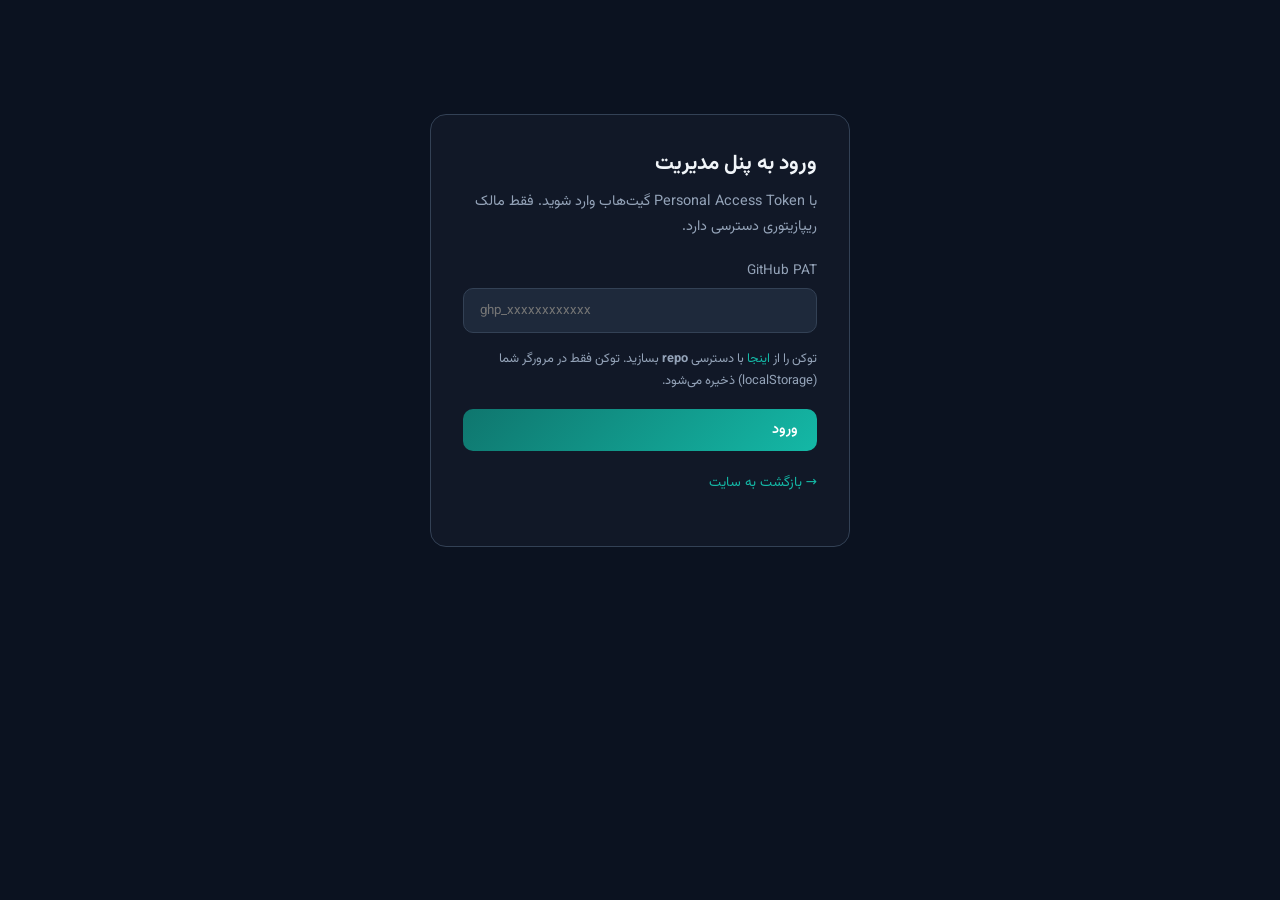
==== admin/index.html @ 01b0af23 "افزودن پنل مدیریت کامل" ====
<!DOCTYPE html>
<html lang="fa" dir="rtl">
<head>
  <meta charset="UTF-8" />
  <meta name="viewport" content="width=device-width, initial-scale=1.0" />
  <title>پنل مدیریت | حامد خانه‌پز</title>
  <link rel="preconnect" href="https://fonts.googleapis.com" />
  <link rel="preconnect" href="https://fonts.gstatic.com" crossorigin />
  <link href="https://fonts.googleapis.com/css2?family=Vazirmatn:wght@300;400;500;600;700&display=swap" rel="stylesheet" />
  <link rel="stylesheet" href="../assets/css/admin.css" />
</head>
<body>
  <div id="loginScreen" class="admin-wrap">
    <div class="login-box">
      <h1>ورود به پنل مدیریت</h1>
      <p>با Personal Access Token گیت‌هاب وارد شوید. فقط مالک ریپازیتوری دسترسی دارد.</p>
      <form id="loginForm">
        <label for="tokenInput">GitHub PAT</label>
        <input type="password" id="tokenInput" placeholder="ghp_xxxxxxxxxxxx" autocomplete="off" required />
        <p class="hint">
          توکن را از
          <a href="https://github.com/settings/tokens/new?scopes=repo&description=hamedkhanepaz-cms" target="_blank" rel="noopener">اینجا</a>
          با دسترسی <strong>repo</strong> بسازید. توکن فقط در مرورگر شما (localStorage) ذخیره می‌شود.
        </p>
        <button type="submit" class="btn btn-primary" style="width:100%">ورود</button>
        <p id="loginError" style="color:var(--danger);margin-top:.75rem;font-size:.85rem"></p>
      </form>
      <p style="margin-top:1.25rem;font-size:.85rem"><a href="../index.html">→ بازگشت به سایت</a></p>
    </div>
  </div>

  <div id="appScreen" class="admin-wrap" style="display:none">
    <div class="admin-header">
      <div>
        <h1>پنل مدیریت محتوا</h1>
        <p class="admin-user">وارد شده: <span id="adminUser">—</span></p>
      </div>
      <div style="display:flex;gap:.5rem">
        <a href="../index.html" class="btn btn-ghost" target="_blank">مشاهده سایت</a>
        <button class="btn btn-ghost" id="btnLogout">خروج</button>
      </div>
    </div>

    <div class="tabs">
      <button class="tab active" data-col="posts">📰 اخبار</button>
      <button class="tab" data-col="articles">📚 مقالات</button>
      <button class="tab" data-col="iso17025">📋 ISO 17025</button>
      <button class="tab" data-col="consults">💼 مشاوره</button>
    </div>

    <div class="toolbar">
      <span style="color:var(--text-muted);font-size:.9rem">همه تغییرات مستقیم در گیت‌هاب commit می‌شوند</span>
      <button class="btn btn-primary" id="btnAdd">+ مطلب جدید</button>
    </div>

    <div class="table-wrap">
      <table>
        <thead>
          <tr>
            <th>عنوان</th>
            <th>تاریخ</th>
            <th>برچسب‌ها</th>
            <th>وضعیت</th>
            <th>عملیات</th>
          </tr>
        </thead>
        <tbody id="tableBody"></tbody>
      </table>
    </div>
  </div>

  <div class="modal-bg" id="modal">
    <div class="modal">
      <h2 id="modalTitle">مطلب جدید</h2>
      <div class="form-group">
        <label>عنوان *</label>
        <input type="text" id="f_title" />
      </div>
      <div class="form-group">
        <label>خلاصه (excerpt)</label>
        <textarea id="f_excerpt" rows="2"></textarea>
      </div>
      <div class="form-group">
        <label>متن کامل (HTML مجاز است)</label>
        <textarea id="f_content" rows="6"></textarea>
      </div>
      <div class="form-row">
        <div class="form-group">
          <label>آدرس تصویر (URL)</label>
          <input type="url" id="f_cover" placeholder="https://..." dir="ltr" />
        </div>
        <div class="form-group">
          <label>آدرس ویدیو (URL یا یوتیوب)</label>
          <input type="url" id="f_video" placeholder="https://..." dir="ltr" />
        </div>
      </div>
      <div class="form-row">
        <div class="form-group">
          <label>برچسب‌ها (با ویرگول)</label>
          <input type="text" id="f_tags" placeholder="LIMS، آزمایشگاه" />
        </div>
        <div class="form-group">
          <label>تاریخ</label>
          <input type="text" id="f_date" placeholder="1404-01-01" />
        </div>
      </div>
      <div class="form-group">
        <label>منبع (اختیاری)</label>
        <input type="text" id="f_source" />
      </div>
      <div class="form-group">
        <label><input type="checkbox" id="f_published" checked /> منتشر شود</label>
      </div>
      <div class="form-actions">
        <button class="btn btn-ghost" id="btnCancel">انصراف</button>
        <button class="btn btn-primary" id="btnSave">ذخیره در گیت‌هاب</button>
      </div>
    </div>
  </div>

  <div class="toast" id="toast"></div>

  <script src="../assets/js/config.js"></script>
  <script src="../assets/js/api.js"></script>
  <script src="../assets/js/admin.js"></script>
</body>
</html>
---- assets/css/admin.css ----
:root {
  --primary: #0f766e;
  --primary-light: #14b8a6;
  --bg: #0b1220;
  --bg-card: #111827;
  --bg-soft: #1e293b;
  --text: #f1f5f9;
  --text-muted: #94a3b8;
  --border: #334155;
  --danger: #ef4444;
  --success: #22c55e;
  --radius: 12px;
}
* { margin: 0; padding: 0; box-sizing: border-box; }
body {
  font-family: 'Vazirmatn', system-ui, sans-serif;
  background: var(--bg);
  color: var(--text);
  line-height: 1.7;
  min-height: 100vh;
}
a { color: var(--primary-light); text-decoration: none; }
button, input, textarea, select { font-family: inherit; }
.admin-wrap { max-width: 1100px; margin: 0 auto; padding: 1.5rem; }
.login-box {
  max-width: 420px;
  margin: 10vh auto;
  background: var(--bg-card);
  border: 1px solid var(--border);
  border-radius: 16px;
  padding: 2rem;
}
.login-box h1 { font-size: 1.3rem; margin-bottom: .5rem; }
.login-box p { color: var(--text-muted); font-size: .9rem; margin-bottom: 1.25rem; }
.login-box label { display: block; font-size: .85rem; margin-bottom: .35rem; color: var(--text-muted); }
.login-box input[type=password], .login-box input[type=text] {
  width: 100%;
  padding: .7rem 1rem;
  background: var(--bg-soft);
  border: 1px solid var(--border);
  border-radius: 10px;
  color: var(--text);
  margin-bottom: 1rem;
  direction: ltr;
  text-align: left;
}
.login-box .hint { font-size: .8rem; color: var(--text-muted); margin-bottom: 1rem; }
.login-box .hint a { color: var(--primary-light); }
.btn {
  display: inline-flex;
  align-items: center;
  gap: .4rem;
  padding: .6rem 1.2rem;
  border-radius: 10px;
  font-weight: 600;
  font-size: .9rem;
  border: none;
  cursor: pointer;
  transition: all .2s;
}
.btn-primary {
  background: linear-gradient(135deg, var(--primary), var(--primary-light));
  color: #fff;
}
.btn-danger { background: var(--danger); color: #fff; }
.btn-ghost {
  background: transparent;
  border: 1px solid var(--border);
  color: var(--text);
}
.btn-sm { padding: .35rem .75rem; font-size: .8rem; }
.admin-header {
  display: flex;
  align-items: center;
  justify-content: space-between;
  flex-wrap: wrap;
  gap: 1rem;
  margin-bottom: 1.5rem;
  padding-bottom: 1rem;
  border-bottom: 1px solid var(--border);
}
.admin-header h1 { font-size: 1.25rem; }
.admin-user { font-size: .85rem; color: var(--text-muted); }
.tabs {
  display: flex;
  gap: .5rem;
  flex-wrap: wrap;
  margin-bottom: 1.5rem;
}
.tab {
  padding: .5rem 1rem;
  border-radius: 10px;
  background: var(--bg-card);
  border: 1px solid var(--border);
  color: var(--text-muted);
  font-weight: 600;
  font-size: .85rem;
  cursor: pointer;
}
.tab.active {
  background: rgba(15,118,110,.2);
  border-color: var(--primary);
  color: var(--primary-light);
}
.toolbar {
  display: flex;
  justify-content: space-between;
  align-items: center;
  margin-bottom: 1rem;
  gap: 1rem;
  flex-wrap: wrap;
}
.table-wrap {
  overflow-x: auto;
  background: var(--bg-card);
  border: 1px solid var(--border);
  border-radius: var(--radius);
}
table {
  width: 100%;
  border-collapse: collapse;
  font-size: .9rem;
}
th, td {
  padding: .75rem 1rem;
  text-align: right;
  border-bottom: 1px solid var(--border);
}
th { color: var(--text-muted); font-weight: 600; font-size: .8rem; }
tr:last-child td { border-bottom: none; }
tr:hover td { background: rgba(15,118,110,.05); }
.actions { display: flex; gap: .4rem; }
.modal-bg {
  display: none;
  position: fixed;
  inset: 0;
  background: rgba(0,0,0,.6);
  z-index: 200;
  align-items: center;
  justify-content: center;
  padding: 1rem;
}
.modal-bg.show { display: flex; }
.modal {
  background: var(--bg-card);
  border: 1px solid var(--border);
  border-radius: 16px;
  width: min(640px, 100%);
  max-height: 90vh;
  overflow-y: auto;
  padding: 1.5rem;
}
.modal h2 { font-size: 1.1rem; margin-bottom: 1rem; }
.form-group { margin-bottom: 1rem; }
.form-group label {
  display: block;
  font-size: .85rem;
  color: var(--text-muted);
  margin-bottom: .35rem;
}
.form-group input,
.form-group textarea,
.form-group select {
  width: 100%;
  padding: .65rem .9rem;
  background: var(--bg-soft);
  border: 1px solid var(--border);
  border-radius: 10px;
  color: var(--text);
  font-size: .9rem;
}
.form-group textarea { min-height: 120px; resize: vertical; }
.form-row {
  display: grid;
  grid-template-columns: 1fr 1fr;
  gap: 1rem;
}
.form-actions {
  display: flex;
  gap: .75rem;
  justify-content: flex-end;
  margin-top: 1.25rem;
}
.toast {
  position: fixed;
  bottom: 1.5rem;
  left: 50%;
  transform: translateX(-50%);
  background: var(--bg-soft);
  border: 1px solid var(--border);
  padding: .75rem 1.5rem;
  border-radius: 12px;
  z-index: 300;
  font-size: .9rem;
  display: none;
}
.toast.show { display: block; }
.toast.ok { border-color: var(--success); color: var(--success); }
.toast.err { border-color: var(--danger); color: var(--danger); }
.status-dot {
  display: inline-block;
  width: 8px; height: 8px;
  border-radius: 50%;
  margin-left: .4rem;
}
.status-dot.on { background: var(--success); }
.status-dot.off { background: var(--text-muted); }
@media (max-width: 600px) {
  .form-row { grid-template-columns: 1fr; }
}
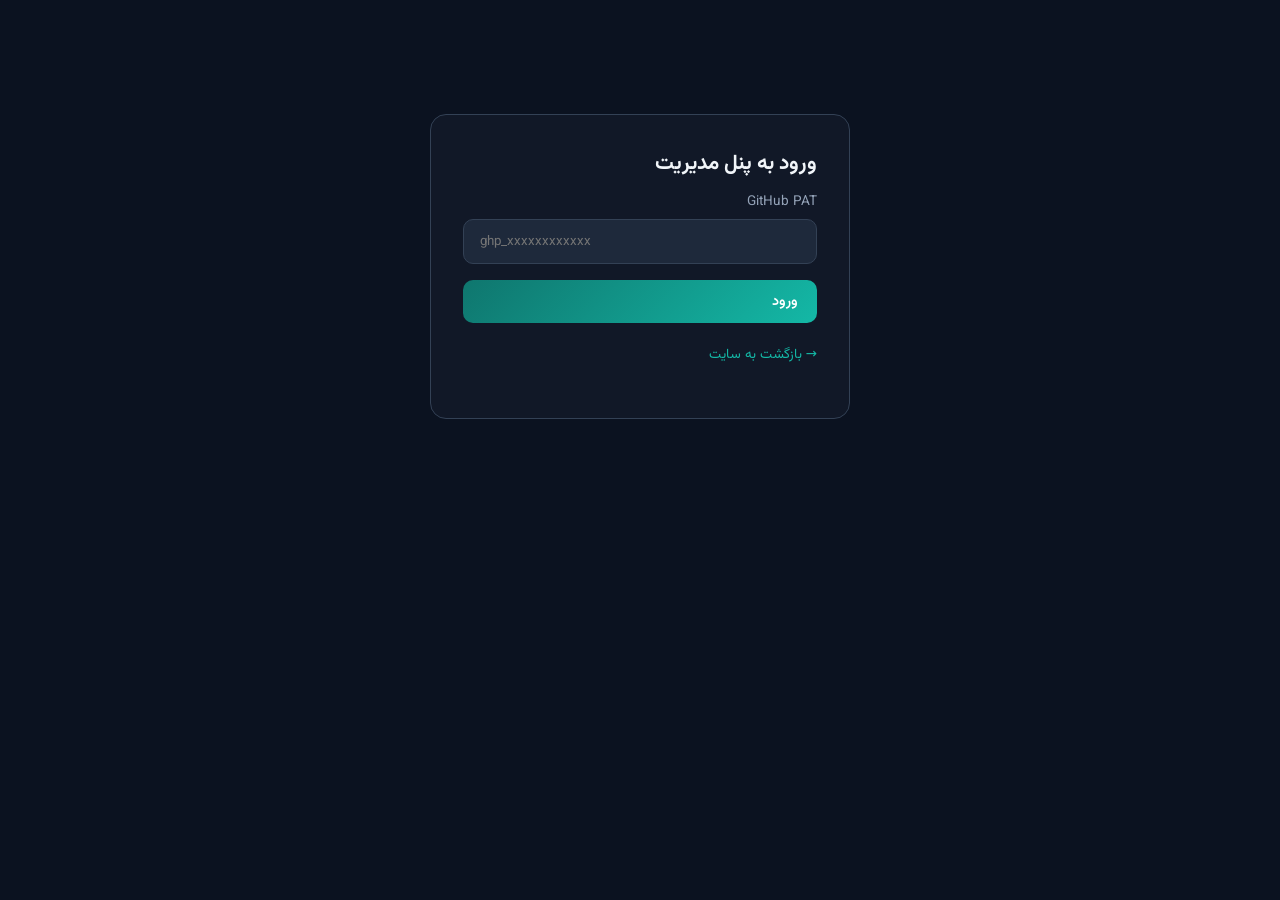
==== commit 3796e88e: "Update index.html" ====
--- a/admin/index.html
+++ b/admin/index.html
@@ -4,6 +4,9 @@
   <meta charset="UTF-8" />
   <meta name="viewport" content="width=device-width, initial-scale=1.0" />
   <title>پنل مدیریت | حامد خانه‌پز</title>
+  <link rel="icon" href="/favicon.svg" type="image/svg+xml" />
+  <link rel="apple-touch-icon" href="/favicon.svg" />
+  <meta name="theme-color" content="#0f766e" />
   <link rel="preconnect" href="https://fonts.googleapis.com" />
   <link rel="preconnect" href="https://fonts.gstatic.com" crossorigin />
   <link href="https://fonts.googleapis.com/css2?family=Vazirmatn:wght@300;400;500;600;700&display=swap" rel="stylesheet" />
@@ -13,15 +16,15 @@
   <div id="loginScreen" class="admin-wrap">
     <div class="login-box">
       <h1>ورود به پنل مدیریت</h1>
-      <p>با Personal Access Token گیت‌هاب وارد شوید. فقط مالک ریپازیتوری دسترسی دارد.</p>
+      <!-- <p>با Personal Access Token گیت‌هاب وارد شوید. فقط مالک ریپازیتوری دسترسی دارد.</p> -->
       <form id="loginForm">
         <label for="tokenInput">GitHub PAT</label>
         <input type="password" id="tokenInput" placeholder="ghp_xxxxxxxxxxxx" autocomplete="off" required />
-        <p class="hint">
-          توکن را از
-          <a href="https://github.com/settings/tokens/new?scopes=repo&description=hamedkhanepaz-cms" target="_blank" rel="noopener">اینجا</a>
-          با دسترسی <strong>repo</strong> بسازید. توکن فقط در مرورگر شما (localStorage) ذخیره می‌شود.
-        </p>
+        <!-- <p class="hint"> -->
+          <!-- توکن را از -->
+          <!-- <a href="https://github.com/settings/tokens/new?scopes=repo&description=hamedkhanepaz-cms" target="_blank" rel="noopener">اینجا</a> -->
+          <!-- با دسترسی <strong>repo</strong> بسازید. توکن فقط در مرورگر شما (localStorage) ذخیره می‌شود. -->
+        <!-- </p> -->
         <button type="submit" class="btn btn-primary" style="width:100%">ورود</button>
         <p id="loginError" style="color:var(--danger);margin-top:.75rem;font-size:.85rem"></p>
       </form>
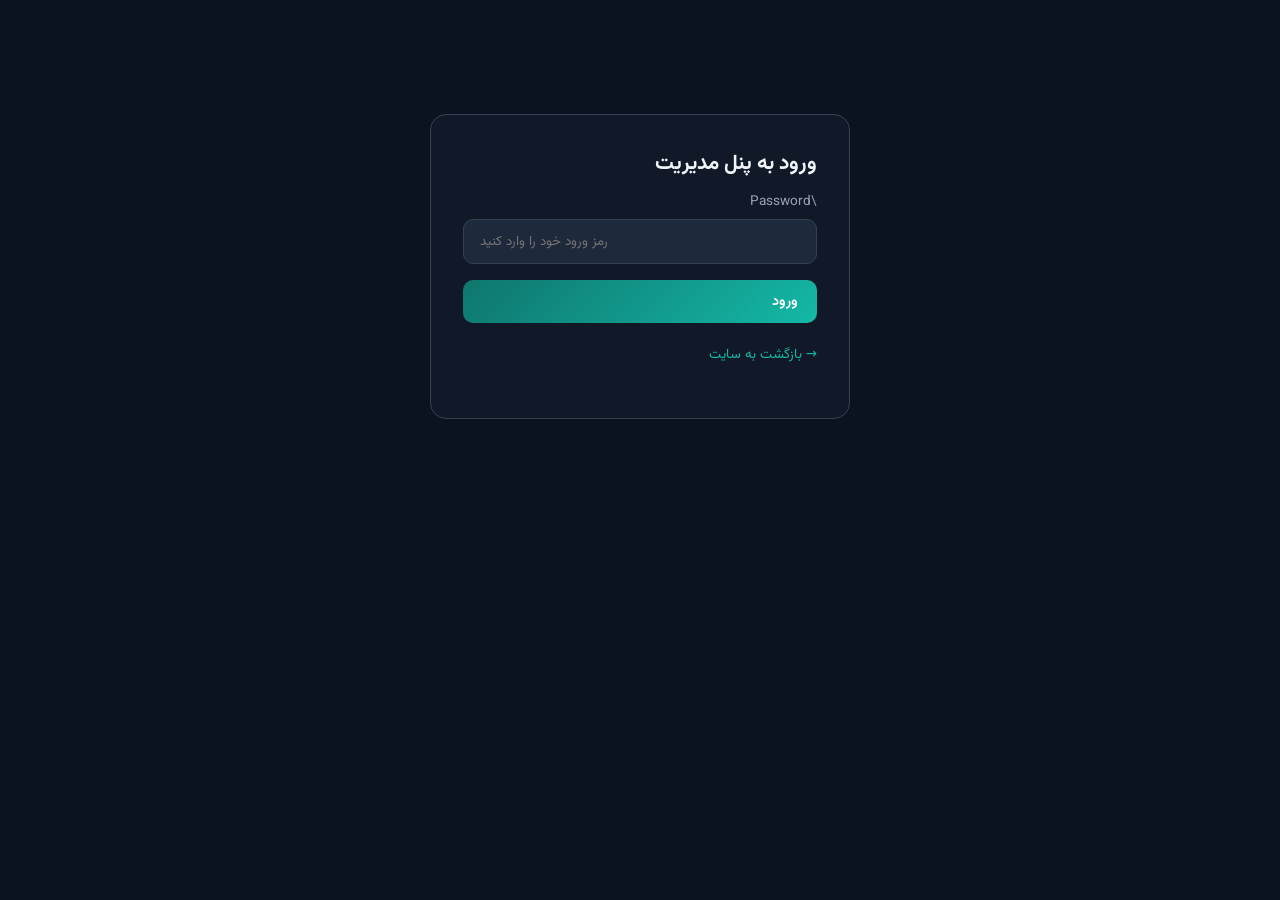
==== commit bde42288: "Update index.html" ====
--- a/admin/index.html
+++ b/admin/index.html
@@ -18,8 +18,8 @@
       <h1>ورود به پنل مدیریت</h1>
       <!-- <p>با Personal Access Token گیت‌هاب وارد شوید. فقط مالک ریپازیتوری دسترسی دارد.</p> -->
       <form id="loginForm">
-        <label for="tokenInput">GitHub PAT</label>
-        <input type="password" id="tokenInput" placeholder="ghp_xxxxxxxxxxxx" autocomplete="off" required />
+        <label for="tokenInput">\Password</label>
+        <input type="password" id="tokenInput" placeholder="رمز ورود خود را وارد کنید" autocomplete="off" required />
         <!-- <p class="hint"> -->
           <!-- توکن را از -->
           <!-- <a href="https://github.com/settings/tokens/new?scopes=repo&description=hamedkhanepaz-cms" target="_blank" rel="noopener">اینجا</a> -->
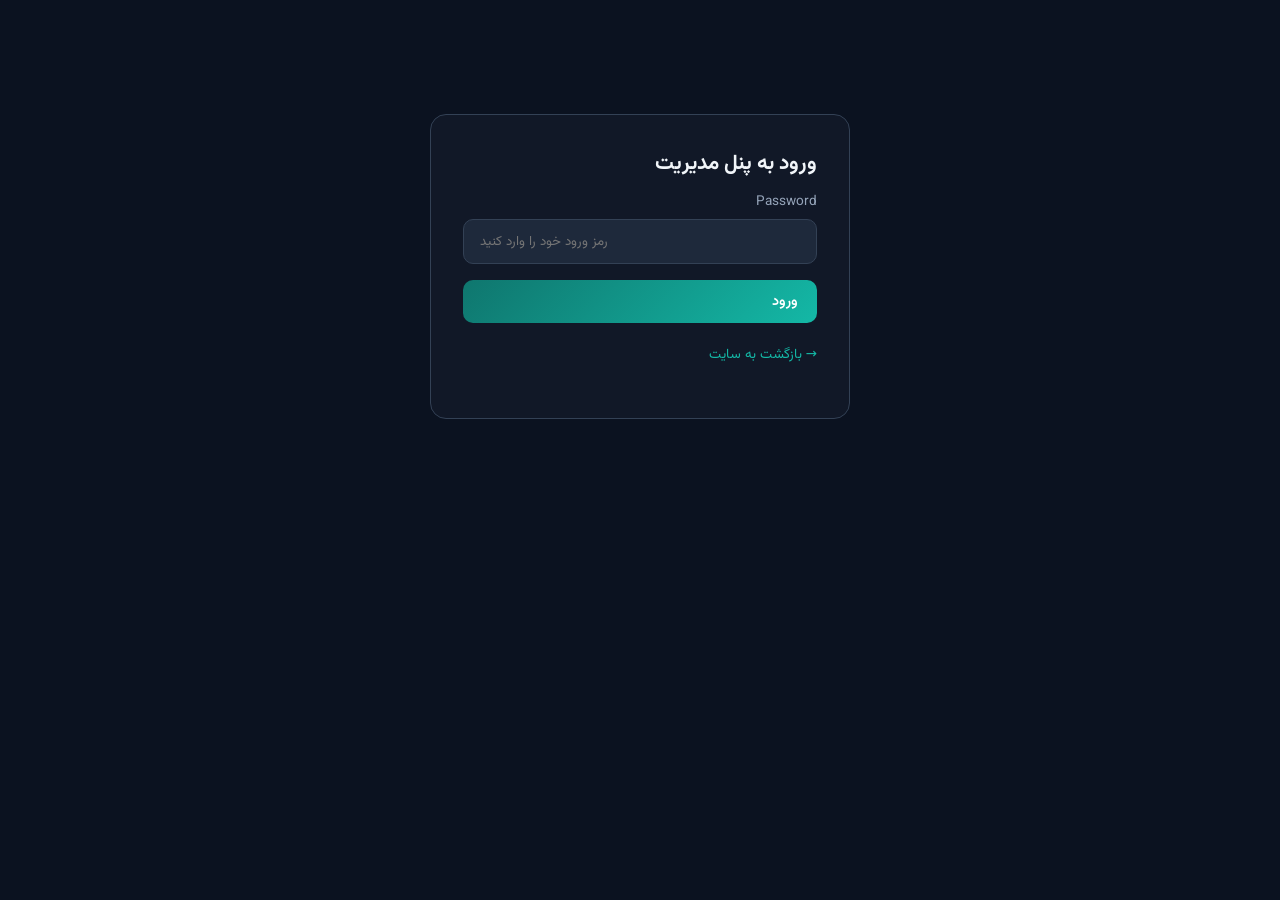
==== commit 32af4578: "Update index.html" ====
--- a/admin/index.html
+++ b/admin/index.html
@@ -18,7 +18,7 @@
       <h1>ورود به پنل مدیریت</h1>
       <!-- <p>با Personal Access Token گیت‌هاب وارد شوید. فقط مالک ریپازیتوری دسترسی دارد.</p> -->
       <form id="loginForm">
-        <label for="tokenInput">\Password</label>
+        <label for="tokenInput">Password</label>
         <input type="password" id="tokenInput" placeholder="رمز ورود خود را وارد کنید" autocomplete="off" required />
         <!-- <p class="hint"> -->
           <!-- توکن را از -->
